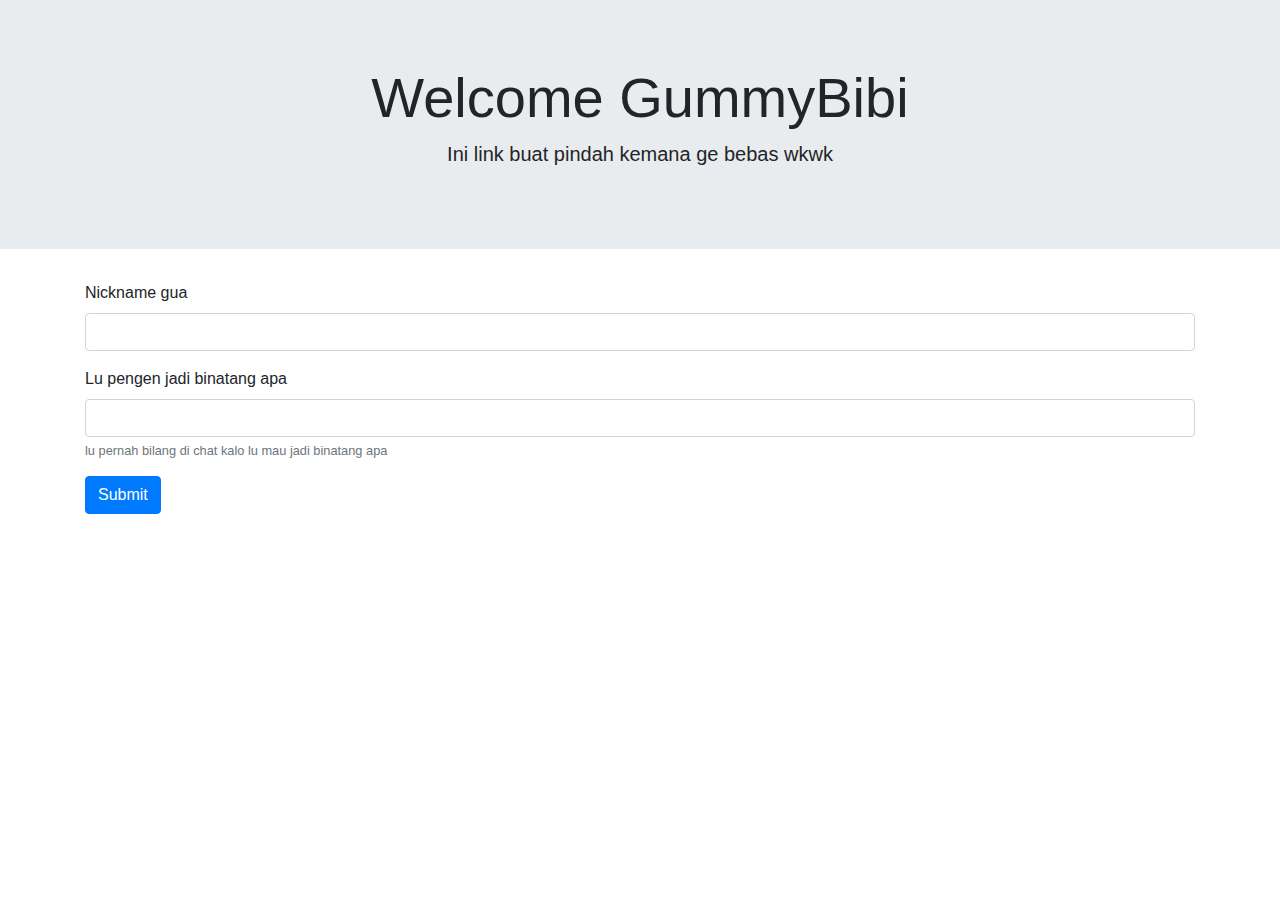
==== index.html @ f6cc2459 "add file" ====
<!doctype html>
<html lang="en">

<head>
  <!-- Required meta tags -->
  <meta charset="utf-8">
  <meta name="viewport" content="width=device-width, initial-scale=1, shrink-to-fit=no">

  <!-- Bootstrap CSS -->
  <link rel="stylesheet" href="https://stackpath.bootstrapcdn.com/bootstrap/4.5.2/css/bootstrap.min.css"
    integrity="sha384-JcKb8q3iqJ61gNV9KGb8thSsNjpSL0n8PARn9HuZOnIxN0hoP+VmmDGMN5t9UJ0Z" crossorigin="anonymous">

  <title>Welcome GummyBibi</title>
</head>

<body>
  <div class="jumbotron jumbotron-fluid text-center">
    <div class="container">
      <h1 class="display-4">Welcome GummyBibi</h1>
      <p class="lead">Ini link buat pindah kemana ge bebas wkwk</p>
    </div>
  </div>

  <!-- isi nya -->
  <div class="container">
    <form action="test.html" id="myForm" method="post" onSubmit="return validasi()">
      <div class="form-group">
        <label for="nickname">Nickname gua</label>
        <input type="text" class="form-control" id="nickname">
      </div>
      <div class="form-group">
        <label for="binatang">Lu pengen jadi binatang apa</label>
        <input type="text" class="form-control" id="binatang">
        <small id="emailHelp" class="form-text text-muted">lu pernah bilang di chat kalo lu mau jadi binatang
          apa</small>
      </div>
      <button type="submit" class="btn btn-primary">Submit</button>
    </form>
  </div>

  <script type="text/javascript">
    function validasi() {
      var username = document.forms["myForm"]["nickname"].value;
      var password = document.forms["myForm"]["binatang"].value;
      if (username == "kinderjoy" && password == "ikan cupang") {
        return true;
      } else if (username == "" || password == "") {
        alert("Masukan nickname dan binatang Anda");
        return false;
      } else {
        alert("nickname atau binatang yang Anda masukan SALAH");
        return false;
      }
    }
  </script>

</body>

</html>
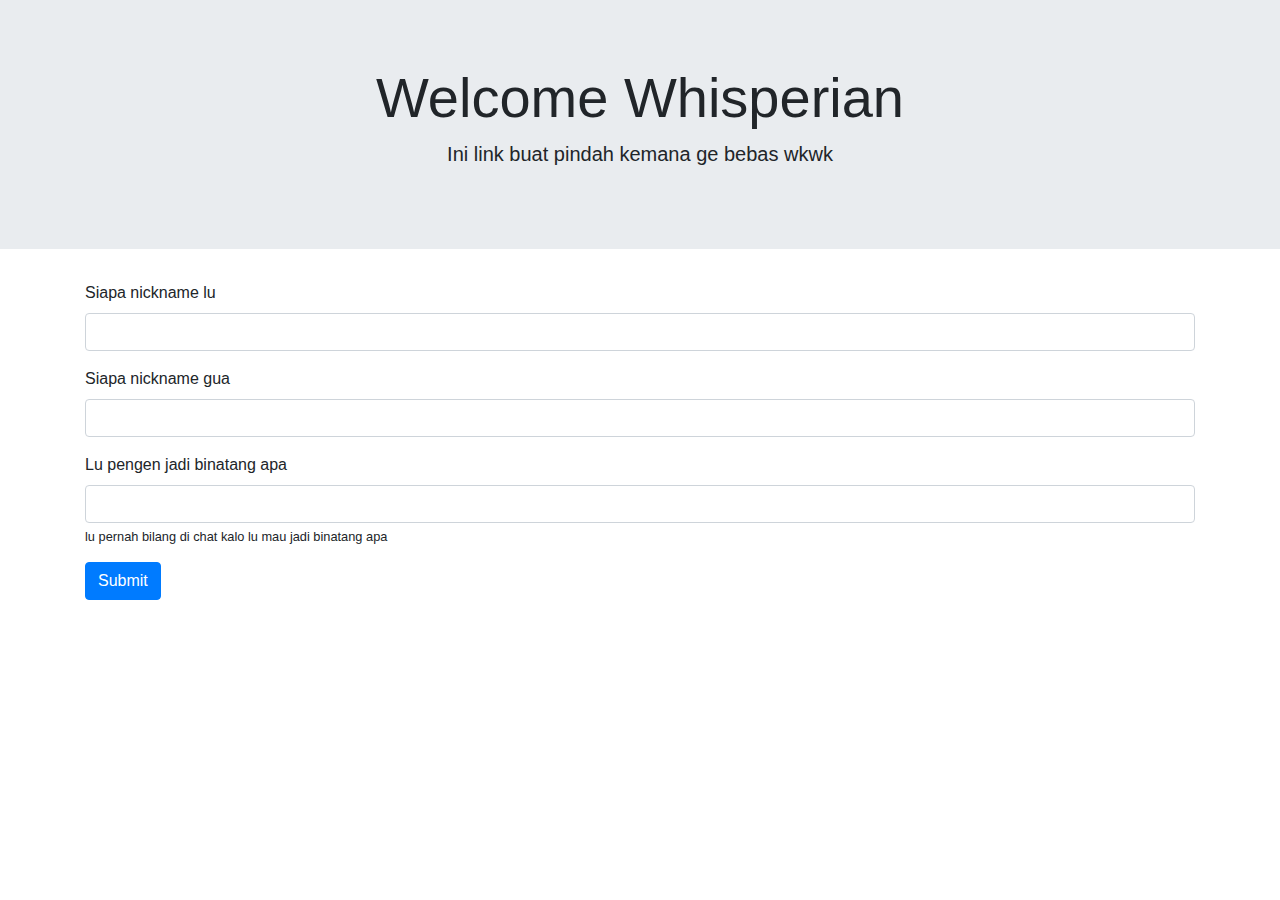
==== commit c1b48c99: "Update index.html" ====
--- a/index.html
+++ b/index.html
@@ -9,42 +9,66 @@
   <!-- Bootstrap CSS -->
   <link rel="stylesheet" href="https://stackpath.bootstrapcdn.com/bootstrap/4.5.2/css/bootstrap.min.css"
     integrity="sha384-JcKb8q3iqJ61gNV9KGb8thSsNjpSL0n8PARn9HuZOnIxN0hoP+VmmDGMN5t9UJ0Z" crossorigin="anonymous">
+  <link rel="stylesheet" href="css/style.css">
 
-  <title>Welcome GummyBibi</title>
+  <title>Welcome Whisperian</title>
 </head>
 
 <body>
   <div class="jumbotron jumbotron-fluid text-center">
     <div class="container">
-      <h1 class="display-4">Welcome GummyBibi</h1>
+      <h1 class="display-4">Welcome Whisperian</h1>
       <p class="lead">Ini link buat pindah kemana ge bebas wkwk</p>
     </div>
   </div>
 
   <!-- isi nya -->
-  <div class="container">
-    <form action="test.html" id="myForm" method="post" onSubmit="return validasi()">
+  <div id="content" class="container">
+    <form action="#" id="myForm" onSubmit="return validasi()">
       <div class="form-group">
-        <label for="nickname">Nickname gua</label>
-        <input type="text" class="form-control" id="nickname">
+        <label for="nicknamelu">Siapa nickname lu</label>
+        <input type="text" class="form-control" id="nicknamelu">
+      </div>
+      <div class="form-group">
+        <label for="nicknamegua">Siapa nickname gua</label>
+        <input type="text" class="form-control" id="nicknamegua">
       </div>
       <div class="form-group">
         <label for="binatang">Lu pengen jadi binatang apa</label>
         <input type="text" class="form-control" id="binatang">
-        <small id="emailHelp" class="form-text text-muted">lu pernah bilang di chat kalo lu mau jadi binatang
+        <small id="emailHelp" class="form-text">lu pernah bilang di chat kalo lu mau jadi binatang
           apa</small>
       </div>
       <button type="submit" class="btn btn-primary">Submit</button>
+      <!-- <button class="btn btn-primary" onclick="cobadeh()">cek</button> -->
     </form>
   </div>
+  <br>
+
+  <!-- isi setelah login -->
+  <div class="container">
+    <div class="card" id="isinya" style="display:none;">
+      <div class="card-header text-center">
+        Selamat anda benar mau pindah kemana ge bebas tinggal pilih aja dibawah
+      </div>
+      <div class="card-body">
+        <h4><a href="https://www.instagram.com/herisetiawan8/">Link Instagram</a></h4>
+        <h4>Id line: herisetiawan8</h4>
+        <h4>Telegram: @herisetiawan8</h4>
+      </div>
+    </div>
+  </div>
+
 
   <script type="text/javascript">
     function validasi() {
-      var username = document.forms["myForm"]["nickname"].value;
+      var nicknamelu = document.forms["myForm"]["nicknamelu"].value;
+      var nicknamegua = document.forms["myForm"]["nicknamegua"].value;
       var password = document.forms["myForm"]["binatang"].value;
-      if (username == "kinderjoy" && password == "ikan cupang") {
+      if (nicknamelu == "GummyBibi" && nicknamegua == "kinderjoy" && password == "ikan cupang") {
+        document.getElementById("isinya").style.display = "block";
         return true;
-      } else if (username == "" || password == "") {
+      } else if (nicknamelu == "" || nicknamegua == "" || password == "") {
         alert("Masukan nickname dan binatang Anda");
         return false;
       } else {
@@ -52,8 +76,12 @@
         return false;
       }
     }
+
+    function cobadeh() {
+      document.getElementById("isinya").style.display = "block";
+    }
   </script>
 
 </body>
 
-</html>+</html>
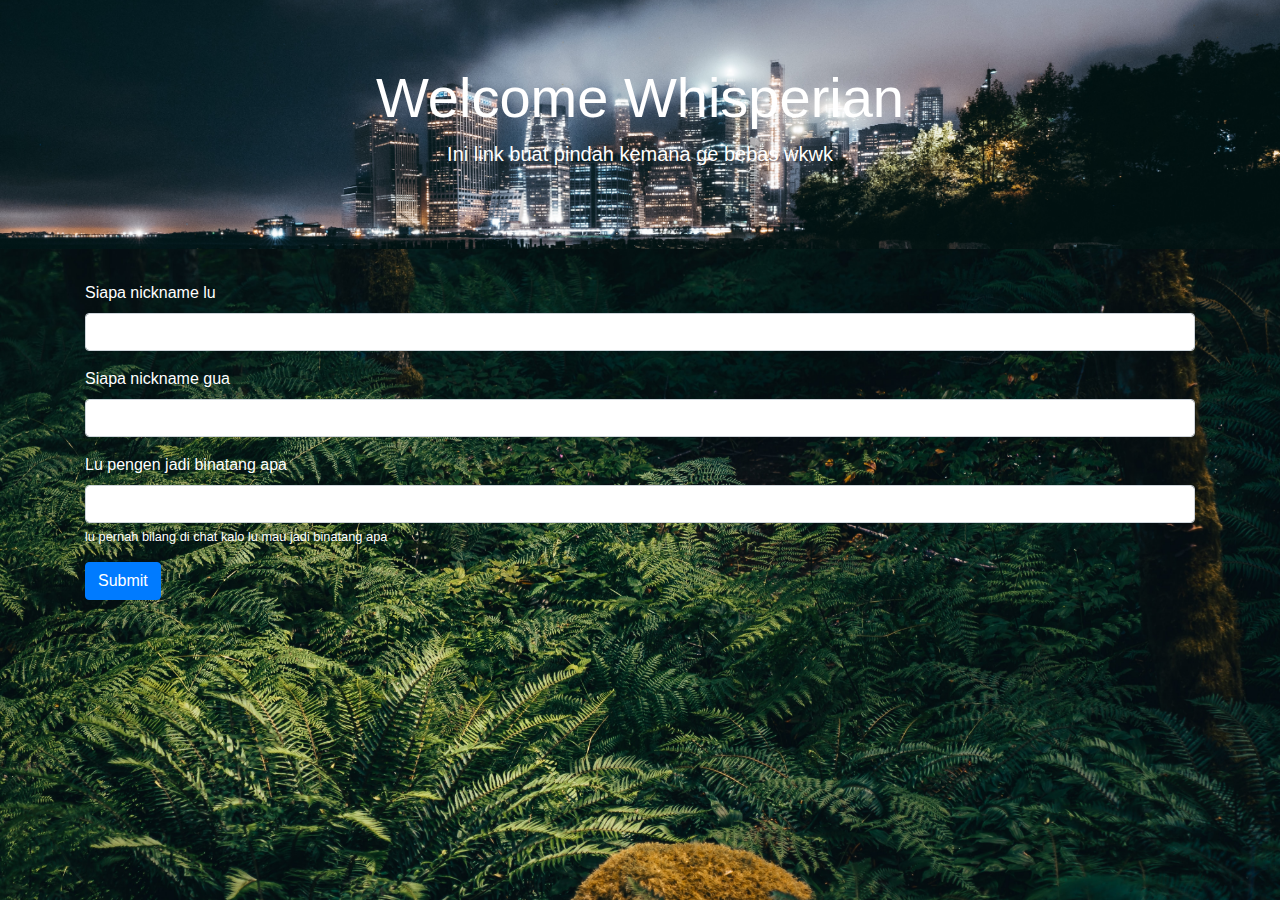
==== commit c3ae6403: "Update index.html" ====
--- a/index.html
+++ b/index.html
@@ -52,35 +52,15 @@
         Selamat anda benar mau pindah kemana ge bebas tinggal pilih aja dibawah
       </div>
       <div class="card-body">
-        <h4><a href="https://www.instagram.com/herisetiawan8/">Link Instagram</a></h4>
-        <h4>Id line: herisetiawan8</h4>
-        <h4>Telegram: @herisetiawan8</h4>
+        <h4 id="ig"></h4>
+        <h4 id="line"></h4>
+        <h4 id="telegram"></h4>
       </div>
     </div>
   </div>
 
 
-  <script type="text/javascript">
-    function validasi() {
-      var nicknamelu = document.forms["myForm"]["nicknamelu"].value;
-      var nicknamegua = document.forms["myForm"]["nicknamegua"].value;
-      var password = document.forms["myForm"]["binatang"].value;
-      if (nicknamelu == "GummyBibi" && nicknamegua == "kinderjoy" && password == "ikan cupang") {
-        document.getElementById("isinya").style.display = "block";
-        return true;
-      } else if (nicknamelu == "" || nicknamegua == "" || password == "") {
-        alert("Masukan nickname dan binatang Anda");
-        return false;
-      } else {
-        alert("nickname atau binatang yang Anda masukan SALAH");
-        return false;
-      }
-    }
-
-    function cobadeh() {
-      document.getElementById("isinya").style.display = "block";
-    }
-  </script>
+  <script src="js/script.js"></script>
 
 </body>
 
--- a/css/style.css
+++ b/css/style.css
@@ -0,0 +1,16 @@
+.jumbotron {
+  background-image: url("../img/bg-jumbotron.jpg");
+  background-size: cover;
+  background-repeat: no-repeat;
+  background-position-y: center;
+  color: white;
+}
+
+body {
+  background: url("../img/bg-content.jpg") fixed center no-repeat;
+  background-size: cover;
+}
+
+#content {
+  color: white;
+}
